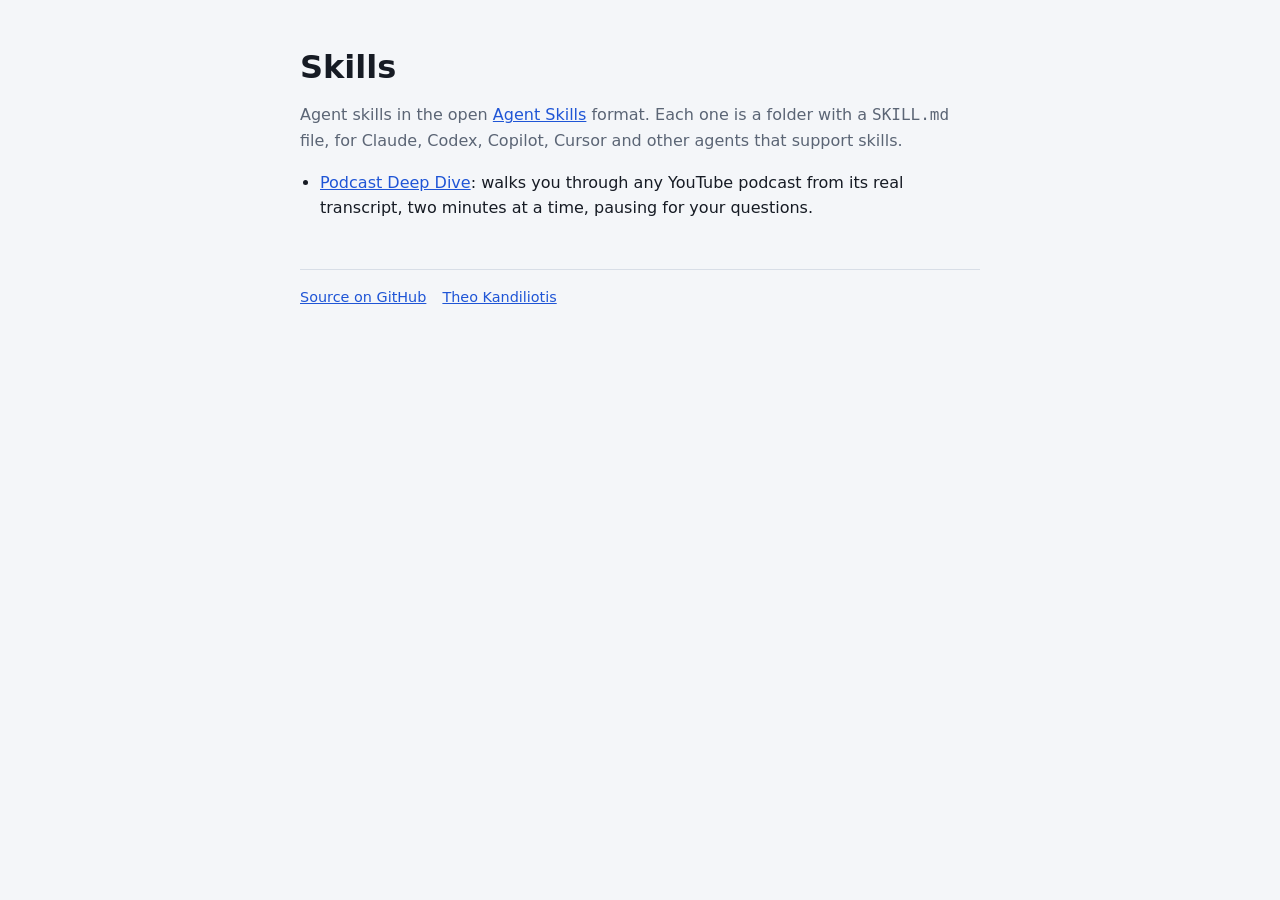
==== skills/index.html @ d9a7c710 "Skills: a folder for agent skills, starting with Podcast Deep Dive, its page and a .zip of it The sk" ====
<!doctype html>
<html lang="en">
<head>
<meta charset="utf-8">
<meta name="viewport" content="width=device-width, initial-scale=1">
<title>Skills</title>
<link rel="stylesheet" href="../style.css">
</head>
<body>
<main>
  <h1>Skills</h1>
  <p class="muted">Agent skills in the open <a href="https://agentskills.io">Agent Skills</a> format. Each one is a folder with a <code>SKILL.md</code> file, for Claude, Codex, Copilot, Cursor and other agents that support skills.</p>

  <ul>
    <li><a href="podcast-deep-dive/">Podcast Deep Dive</a>: walks you through any YouTube podcast from its real transcript, two minutes at a time, pausing for your questions.</li>
  </ul>

  <footer>
    <a href="https://github.com/TheoKand/theokand.github.io/tree/main/skills">Source on GitHub</a>
    <a href="../">Theo Kandiliotis</a>
  </footer>
</main>
</body>
</html>
---- style.css ----
:root {
  --bg: #f4f6f9; --fg: #161b24; --muted: #5b6575; --rule: #d8dee7; --accent: #1f55d6;
  color-scheme: light;
}
@media (prefers-color-scheme: dark) {
  :root { --bg: #0e1218; --fg: #e6eaf0; --muted: #9aa4b3; --rule: #263041; --accent: #7fa2ff; color-scheme: dark; }
}
* { box-sizing: border-box; }
body { margin: 0; background: var(--bg); color: var(--fg); font: 16px/1.6 system-ui, -apple-system, "Segoe UI", Roboto, sans-serif; }
main { max-width: 720px; margin: 0 auto; padding: 48px 20px 64px; }
h1 { font-size: 2rem; line-height: 1.2; margin: 0 0 8px; }
h2 { font-size: 1.15rem; margin: 32px 0 8px; }
p, li { max-width: 66ch; }
.muted { color: var(--muted); }
a { color: var(--accent); }
ul { padding-left: 20px; }
footer { margin-top: 48px; padding-top: 16px; border-top: 1px solid var(--rule); font-size: 0.9rem; color: var(--muted); display: flex; flex-wrap: wrap; gap: 16px; }
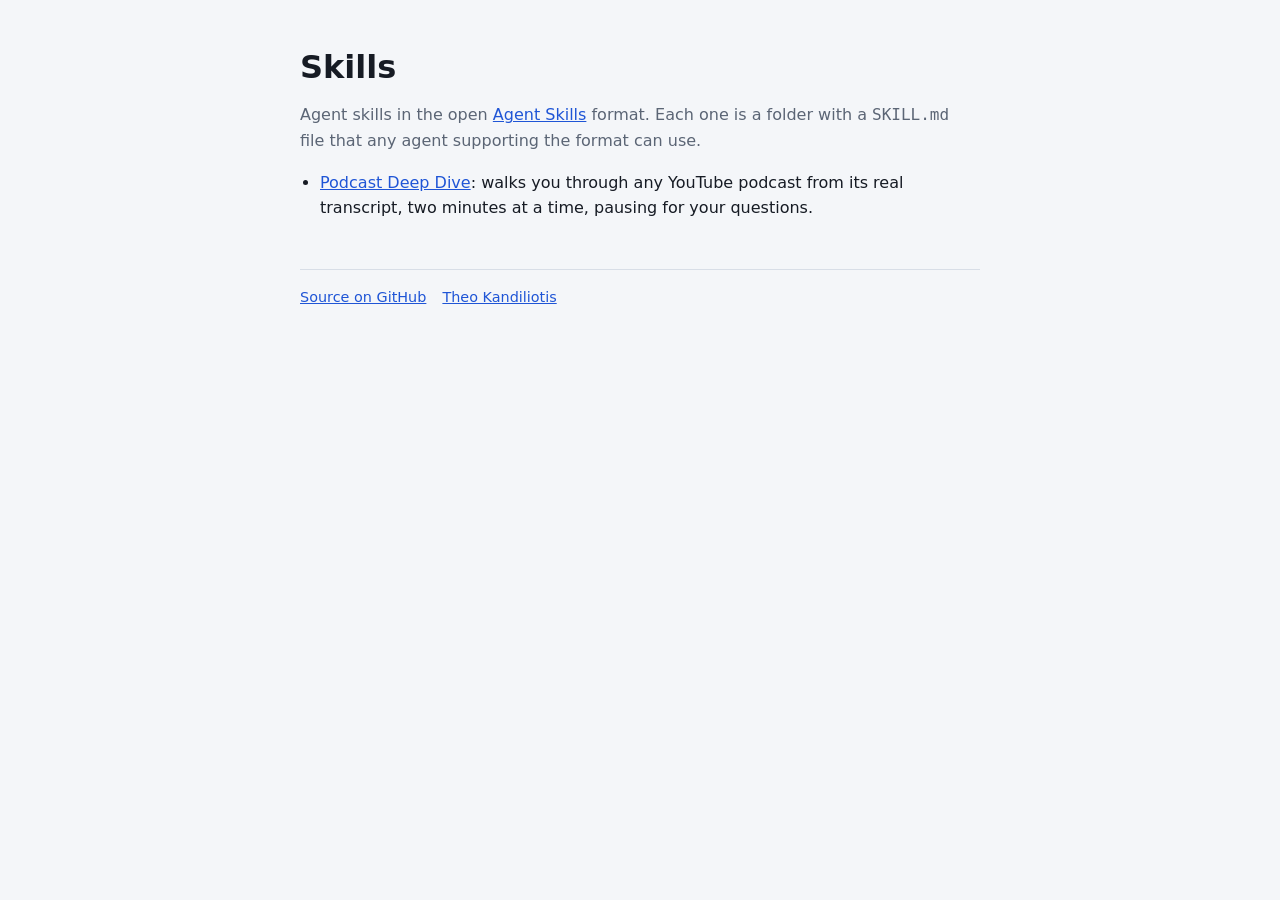
==== commit 3ce0e7d9: "Skills: the pages name no particular agent, only the open Agent Skills format Co-Authored-By: Claude" ====
--- a/skills/index.html
+++ b/skills/index.html
@@ -9,7 +9,7 @@
 <body>
 <main>
   <h1>Skills</h1>
-  <p class="muted">Agent skills in the open <a href="https://agentskills.io">Agent Skills</a> format. Each one is a folder with a <code>SKILL.md</code> file, for Claude, Codex, Copilot, Cursor and other agents that support skills.</p>
+  <p class="muted">Agent skills in the open <a href="https://agentskills.io">Agent Skills</a> format. Each one is a folder with a <code>SKILL.md</code> file that any agent supporting the format can use.</p>
 
   <ul>
     <li><a href="podcast-deep-dive/">Podcast Deep Dive</a>: walks you through any YouTube podcast from its real transcript, two minutes at a time, pausing for your questions.</li>
